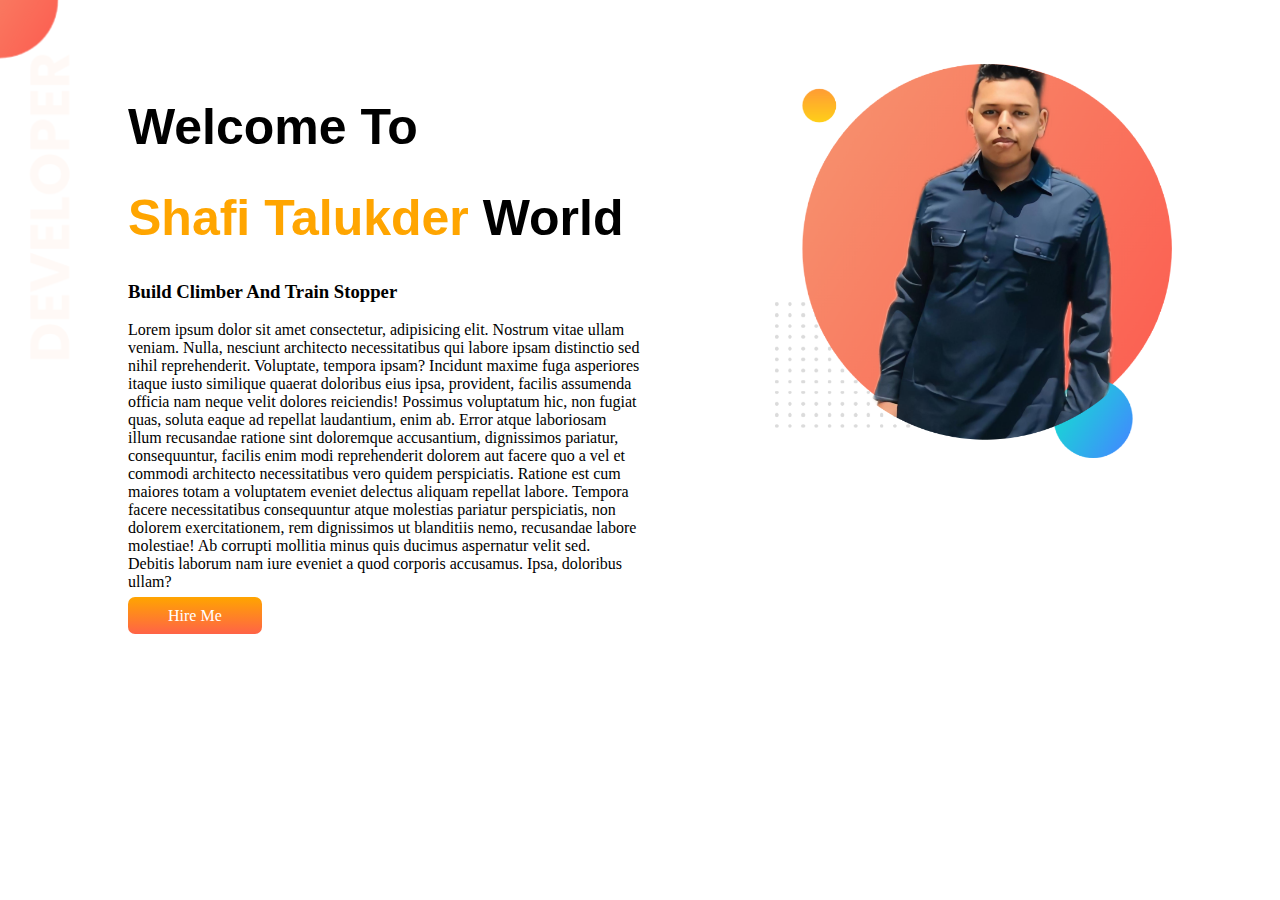
==== index.html @ 73e67bc3 "top banner" ====
<!DOCTYPE html>
<html lang="en">
<head>
    <meta charset="UTF-8">
    <meta http-equiv="X-UA-Compatible" content="IE=edge">
    <meta name="viewport" content="width=device-width, initial-scale=1.0">
    <style>
        @import url('https://fonts.googleapis.com/css2?family=Roboto+Condensed:wght@300&family=Yomogi&display=swap');
    </style>
    <link rel="stylesheet" href="style.css">
    <title>Programmer Talukder</title>
</head>
<body>
    <section class="top-banner" >
        <div class="half-width"><h1>Welcome To</h1>
            <h1><span class="orange-color">Shafi Talukder </span>World</h1>
            <h3>Build Climber And Train Stopper</h3>
            <p>Lorem ipsum dolor sit amet consectetur, adipisicing elit. Nostrum vitae ullam veniam. Nulla, nesciunt architecto necessitatibus qui labore ipsam distinctio sed nihil reprehenderit. Voluptate, tempora ipsam? Incidunt maxime fuga asperiores itaque iusto similique quaerat doloribus eius ipsa, provident, facilis assumenda officia nam neque velit dolores reiciendis! Possimus voluptatum hic, non fugiat quas, soluta eaque ad repellat laudantium, enim ab. Error atque laboriosam illum recusandae ratione sint doloremque accusantium, dignissimos pariatur, consequuntur, facilis enim modi reprehenderit dolorem aut facere quo a vel et commodi architecto necessitatibus vero quidem perspiciatis. Ratione est cum maiores totam a voluptatem eveniet delectus aliquam repellat labore. Tempora facere necessitatibus consequuntur atque molestias pariatur perspiciatis, non dolorem exercitationem, rem dignissimos ut blanditiis nemo, recusandae labore molestiae! Ab corrupti mollitia minus quis ducimus aspernatur velit sed. Debitis laborum nam iure eveniet a quod corporis accusamus. Ipsa, doloribus ullam?</p>
            <a class="hire" href="http://youtube.com" alt="#">Hire Me</a>
        </div>
        <div class="half-width">
        <img src="my-bg2.png" alt="myphoto">
        </div>
        </section>
        
    </section>
</body>
</html>
---- style.css ----
body{
    margin:0px;
}
h1{
    font-family:'Poppins' , sans-serif;
    font-size: 50px;
}
.orange-color {
    color: orange;
}
section{
    display:flex;
}
.half-width{
    width:50%;
    padding-left:10%;
    padding-top: 5%;
}
.half-width img{
    width:80%;
}
.hire{
    text-decoration: none;
    padding: 10px 40px;
    border-radius:7px;
    background-image: linear-gradient(orange, tomato);
    color:white;
    font: weight 700px;

}
.top-banner{
    background-image: url(top-banner.png);
    background-repeat: no-repeat;
}
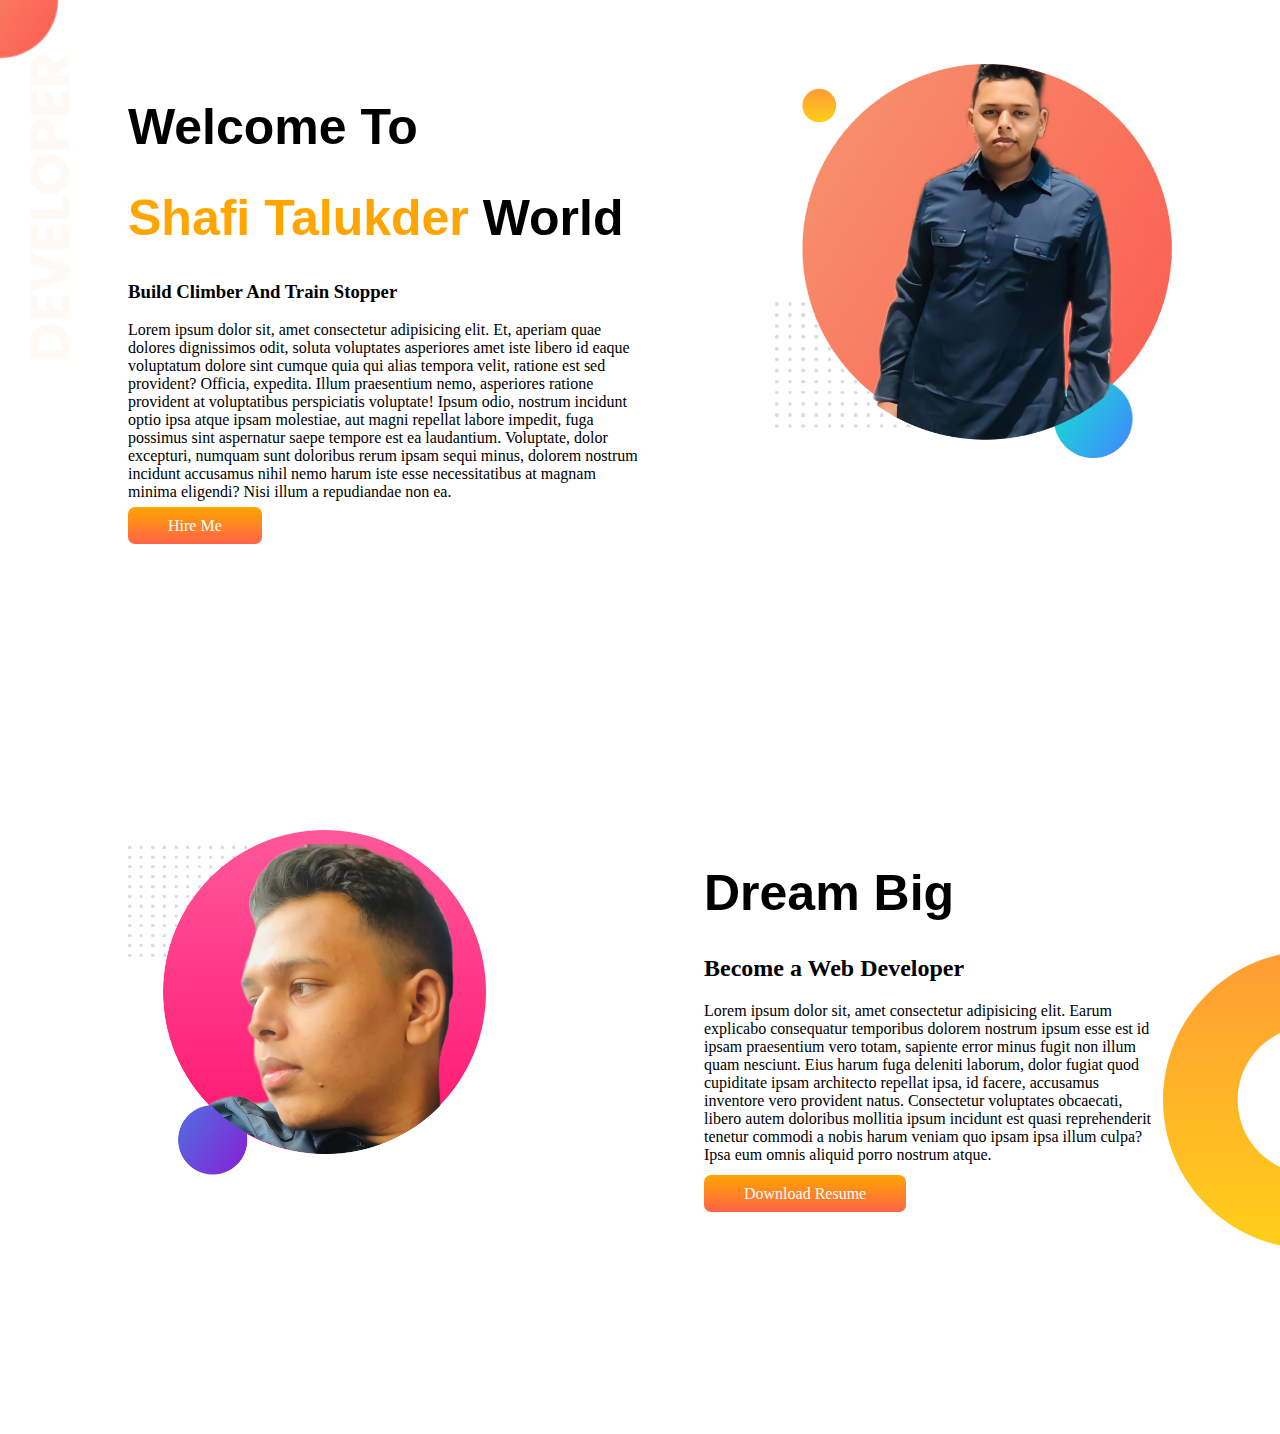
==== commit fe63814c: "someadded" ====
--- a/index.html
+++ b/index.html
@@ -15,14 +15,24 @@
         <div class="half-width"><h1>Welcome To</h1>
             <h1><span class="orange-color">Shafi Talukder </span>World</h1>
             <h3>Build Climber And Train Stopper</h3>
-            <p>Lorem ipsum dolor sit amet consectetur, adipisicing elit. Nostrum vitae ullam veniam. Nulla, nesciunt architecto necessitatibus qui labore ipsam distinctio sed nihil reprehenderit. Voluptate, tempora ipsam? Incidunt maxime fuga asperiores itaque iusto similique quaerat doloribus eius ipsa, provident, facilis assumenda officia nam neque velit dolores reiciendis! Possimus voluptatum hic, non fugiat quas, soluta eaque ad repellat laudantium, enim ab. Error atque laboriosam illum recusandae ratione sint doloremque accusantium, dignissimos pariatur, consequuntur, facilis enim modi reprehenderit dolorem aut facere quo a vel et commodi architecto necessitatibus vero quidem perspiciatis. Ratione est cum maiores totam a voluptatem eveniet delectus aliquam repellat labore. Tempora facere necessitatibus consequuntur atque molestias pariatur perspiciatis, non dolorem exercitationem, rem dignissimos ut blanditiis nemo, recusandae labore molestiae! Ab corrupti mollitia minus quis ducimus aspernatur velit sed. Debitis laborum nam iure eveniet a quod corporis accusamus. Ipsa, doloribus ullam?</p>
+            <p>Lorem ipsum dolor sit, amet consectetur adipisicing elit. Et, aperiam quae dolores dignissimos odit, soluta voluptates asperiores amet iste libero id eaque voluptatum dolore sint cumque quia qui alias tempora velit, ratione est sed provident? Officia, expedita. Illum praesentium nemo, asperiores ratione provident at voluptatibus perspiciatis voluptate! Ipsum odio, nostrum incidunt optio ipsa atque ipsam molestiae, aut magni repellat labore impedit, fuga possimus sint aspernatur saepe tempore est ea laudantium. Voluptate, dolor excepturi, numquam sunt doloribus rerum ipsam sequi minus, dolorem nostrum incidunt accusamus nihil nemo harum iste esse necessitatibus at magnam minima eligendi? Nisi illum a repudiandae non ea.</p>
             <a class="hire" href="http://youtube.com" alt="#">Hire Me</a>
         </div>
         <div class="half-width">
         <img src="my-bg2.png" alt="myphoto">
         </div>
         </section>
-        
+    <section class="dreambig">
+        <div class="half-width">
+            <img src="my-bg2 (1).png">
+        </div>
+        <div class="half-width" id="pra">
+            <h1>Dream Big</h1>
+            <h2>Become a Web Developer</h2>
+            <p class>Lorem ipsum dolor sit, amet consectetur adipisicing elit. Earum explicabo consequatur temporibus dolorem nostrum ipsum esse est id ipsam praesentium vero totam, sapiente error minus fugit non illum quam nesciunt. Eius harum fuga deleniti laborum, dolor fugiat quod cupiditate ipsam architecto repellat ipsa, id facere, accusamus inventore vero provident natus. Consectetur voluptates obcaecati, libero autem doloribus mollitia ipsum incidunt est quasi reprehenderit tenetur commodi a nobis harum veniam quo ipsam ipsa illum culpa? Ipsa eum omnis aliquid porro nostrum atque.</p>
+            <a href="http://google.com" alt="#" class="hire">Download Resume</a>
+        </div>
+
     </section>
 </body>
 </html>--- a/style.css
+++ b/style.css
@@ -15,6 +15,7 @@
     width:50%;
     padding-left:10%;
     padding-top: 5%;
+    margin-bottom: 231px;
 }
 .half-width img{
     width:80%;
@@ -31,4 +32,16 @@
 .top-banner{
     background-image: url(top-banner.png);
     background-repeat: no-repeat;
-}+}
+.dreambig{
+    background-image: url(dream-bg.png);
+    background-repeat: no-repeat;
+    background-position: right;
+    height:auto;
+}
+#pra{
+    margin-right: 10%;
+}
+#pra p{
+    padding-bottom: 5px;
+}
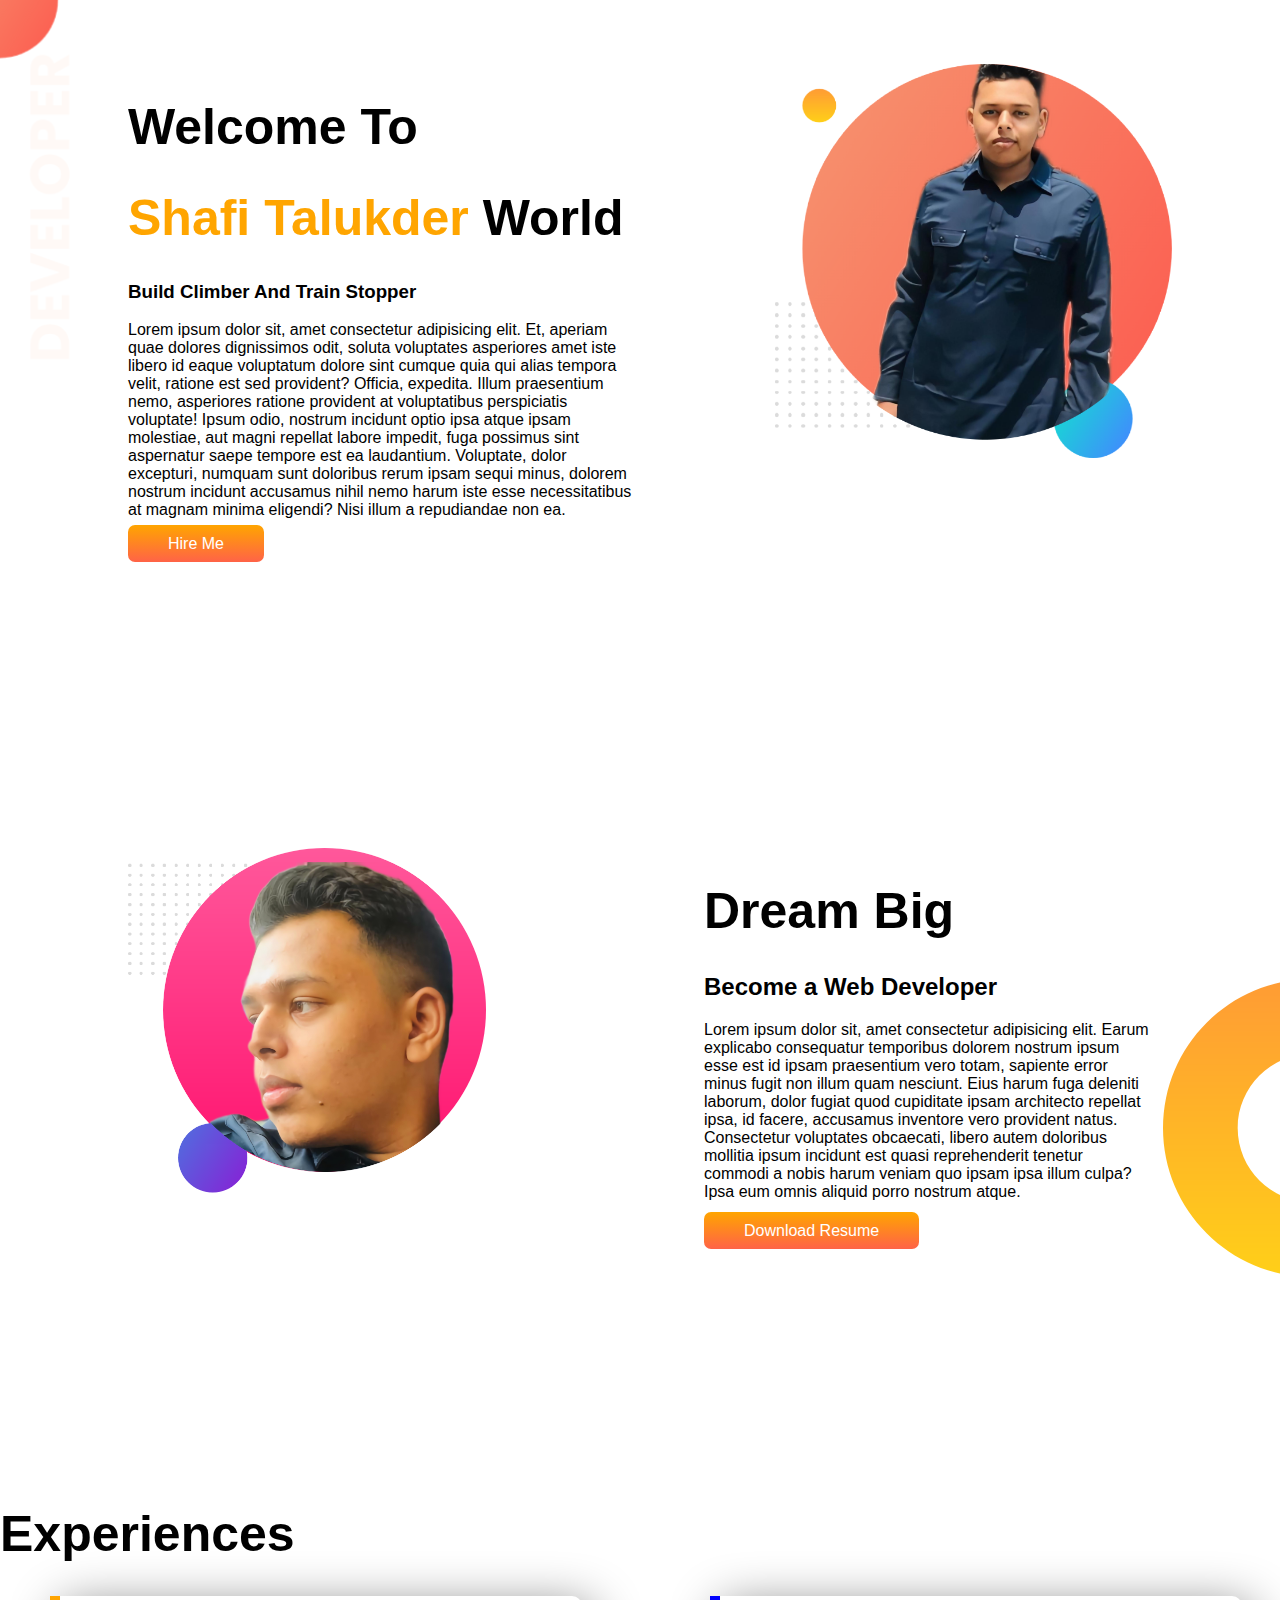
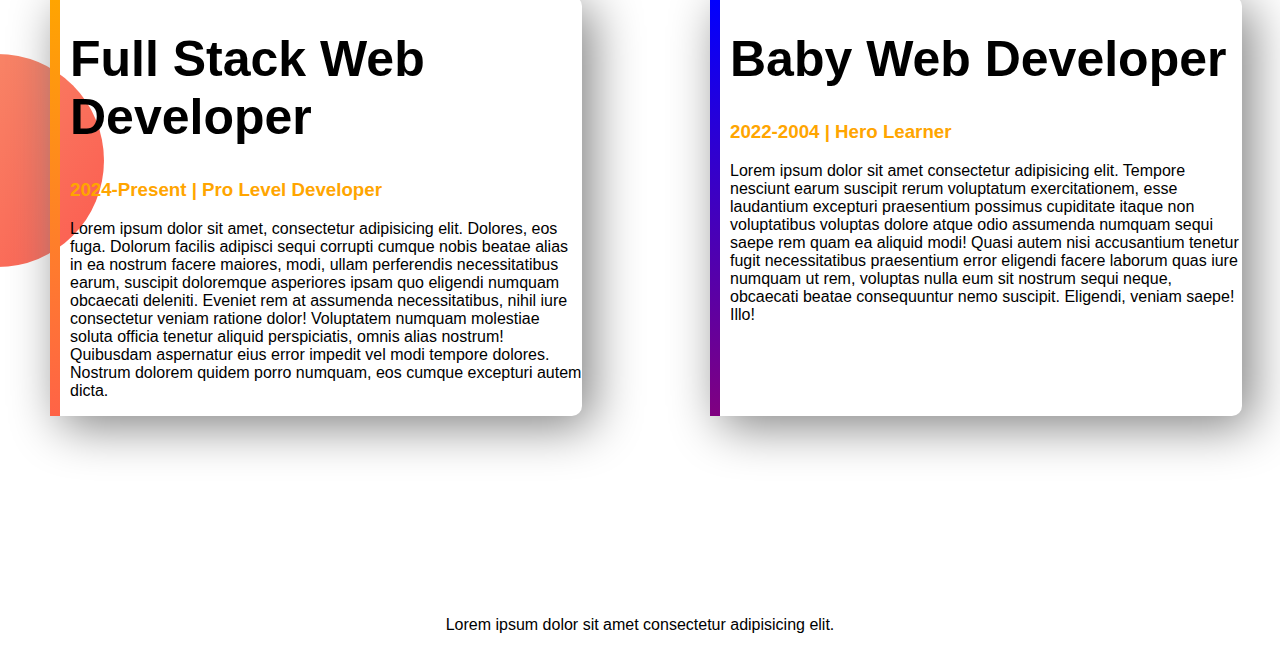
==== commit a0498496: "done" ====
--- a/index.html
+++ b/index.html
@@ -11,7 +11,7 @@
     <title>Programmer Talukder</title>
 </head>
 <body>
-    <section class="top-banner" >
+    <section class="top-banner flexible" >
         <div class="half-width"><h1>Welcome To</h1>
             <h1><span class="orange-color">Shafi Talukder </span>World</h1>
             <h3>Build Climber And Train Stopper</h3>
@@ -22,7 +22,7 @@
         <img src="my-bg2.png" alt="myphoto">
         </div>
         </section>
-    <section class="dreambig">
+    <section class="dreambig flexible">
         <div class="half-width">
             <img src="my-bg2 (1).png">
         </div>
@@ -34,5 +34,24 @@
         </div>
 
     </section>
+    <section class="experience">
+        <h1>Experiences</h1>
+        <div class="flexible">
+        <div class="width">
+            <h1>Full Stack Web Developer</h1>
+            <h3 class="orange-color">2024-Present | Pro Level Developer</h3>
+            <p>Lorem ipsum dolor sit amet, consectetur adipisicing elit. Dolores, eos fuga. Dolorum facilis adipisci sequi corrupti cumque nobis beatae alias in ea nostrum facere maiores, modi, ullam perferendis necessitatibus earum, suscipit doloremque asperiores ipsam quo eligendi numquam obcaecati deleniti. Eveniet rem at assumenda necessitatibus, nihil iure consectetur veniam ratione dolor! Voluptatem numquam molestiae soluta officia tenetur aliquid perspiciatis, omnis alias nostrum! Quibusdam aspernatur eius error impedit vel modi tempore dolores. Nostrum dolorem quidem porro numquam, eos cumque excepturi autem dicta.</p>
+        </div>
+        <div class="width width2">
+            <h1>Baby Web Developer</h1>
+            <h3 class="orange-color">2022-2004 | Hero Learner</h3>
+            <p class="we">Lorem ipsum dolor sit amet consectetur adipisicing elit. Tempore nesciunt earum suscipit rerum voluptatum exercitationem, esse laudantium excepturi praesentium possimus cupiditate itaque non voluptatibus voluptas dolore atque odio assumenda numquam sequi saepe rem quam ea aliquid modi! Quasi autem nisi accusantium tenetur fugit necessitatibus praesentium error eligendi facere laborum quas iure numquam ut rem, voluptas nulla eum sit nostrum sequi neque, obcaecati beatae consequuntur nemo suscipit. Eligendi, veniam saepe! Illo!</p>
+        </div>
+        </div>
+
+    </section>
+    <footer>
+        <p>Lorem ipsum dolor sit amet consectetur adipisicing elit.</p>
+    </footer>
 </body>
 </html>--- a/style.css
+++ b/style.css
@@ -1,5 +1,6 @@
 body{
     margin:0px;
+    font-family:'Poppins', sans-serif;
 }
 h1{
     font-family:'Poppins' , sans-serif;
@@ -8,8 +9,14 @@
 .orange-color {
     color: orange;
 }
-section{
+.flexible{
     display:flex;
+}
+.experience{
+    background-image: url(exp-bg.png);
+    background-repeat: no-repeat;
+    background-position: left center;
+    margin-bottom: 200px;
 }
 .half-width{
     width:50%;
@@ -17,8 +24,25 @@
     padding-top: 5%;
     margin-bottom: 231px;
 }
+.width{
+    width:40%;
+    margin-left: 50px;
+    padding-left: 10px;
+    box-shadow: 10px 10px 50px gray;
+    border-radius:10px;
+    border-left: 10px solid;
+    border-image: linear-gradient(orange, tomato);
+    border-image-slice: 1;
+
+}
 .half-width img{
     width:80%;
+}
+.width2{
+    margin-left:10%;
+    border-left: 10px solid;
+    border-image: linear-gradient(blue, purple);
+    border-image-slice: 1;
 }
 .hire{
     text-decoration: none;
@@ -26,7 +50,7 @@
     border-radius:7px;
     background-image: linear-gradient(orange, tomato);
     color:white;
-    font: weight 700px;
+    font-weight: 700px;
 
 }
 .top-banner{
@@ -45,3 +69,9 @@
 #pra p{
     padding-bottom: 5px;
 }
+.we{
+    font-weight: 500px;
+}
+footer p{
+    text-align:center;
+}